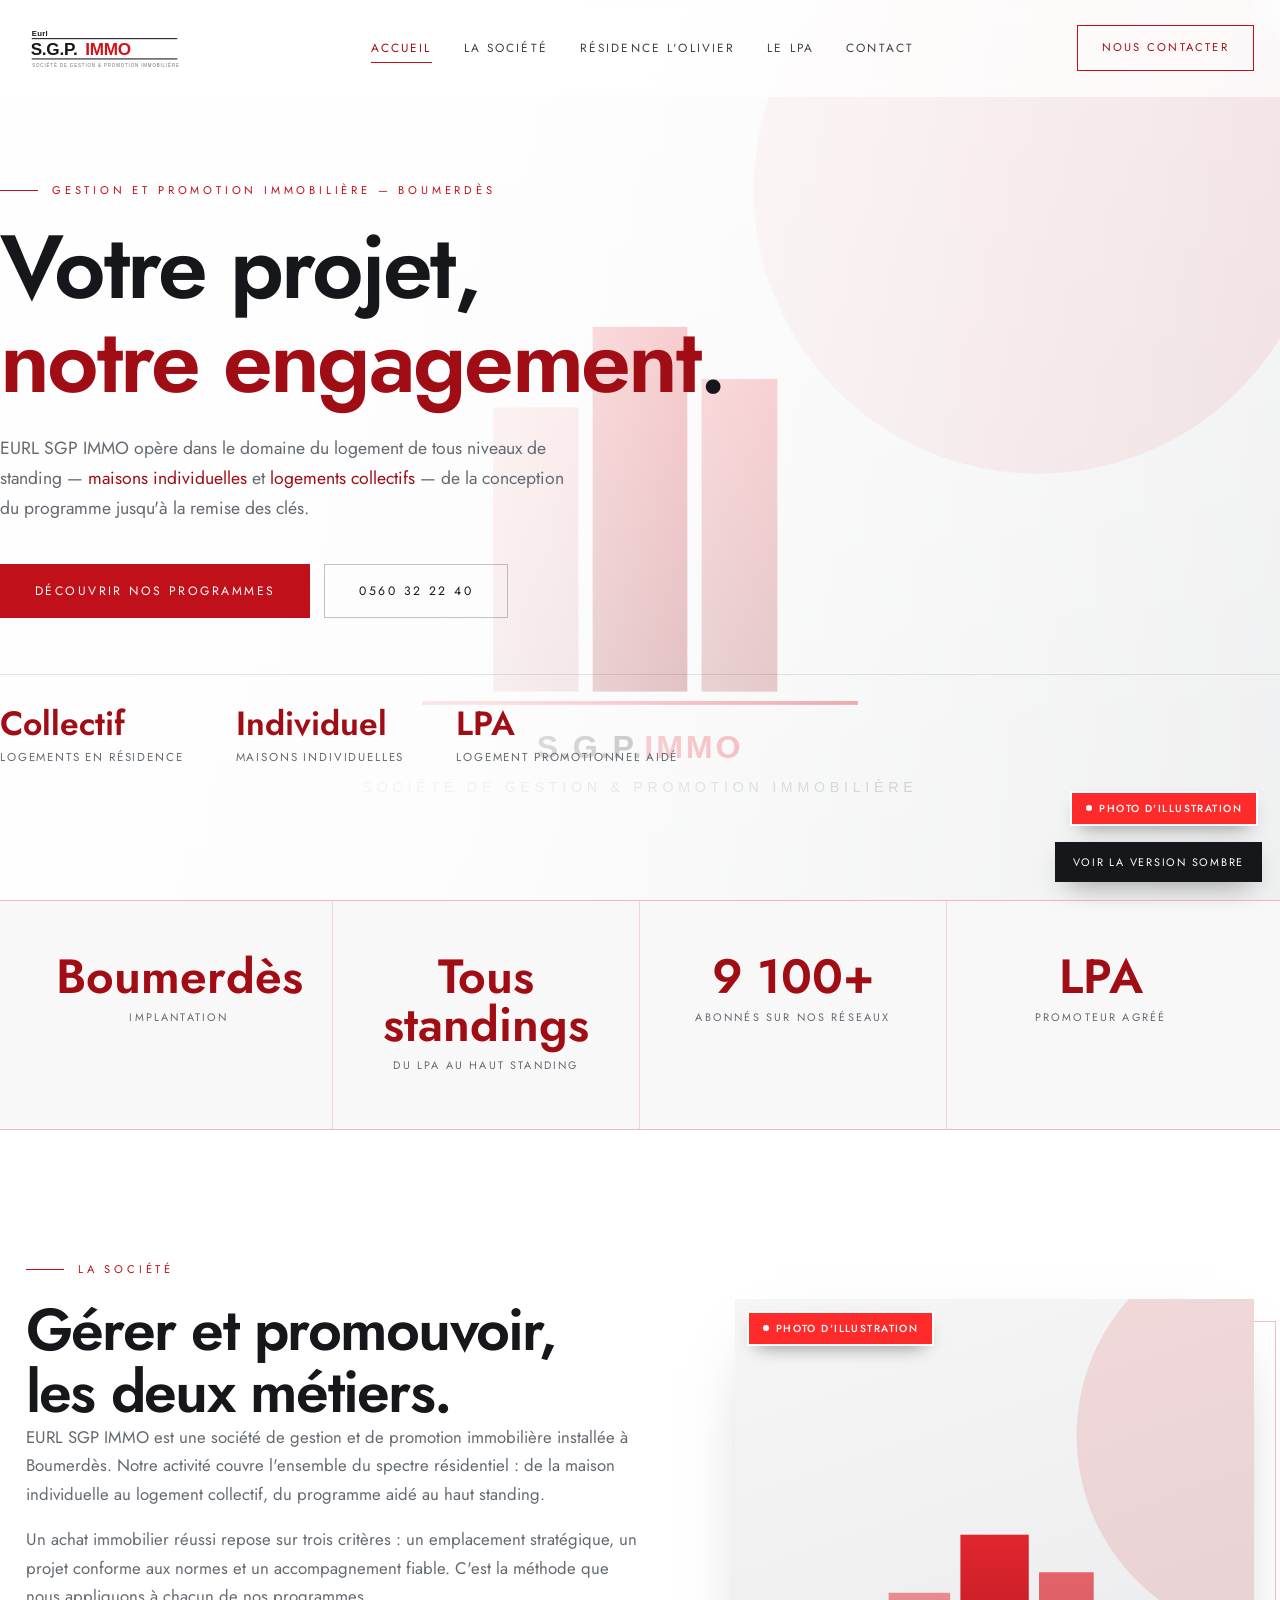
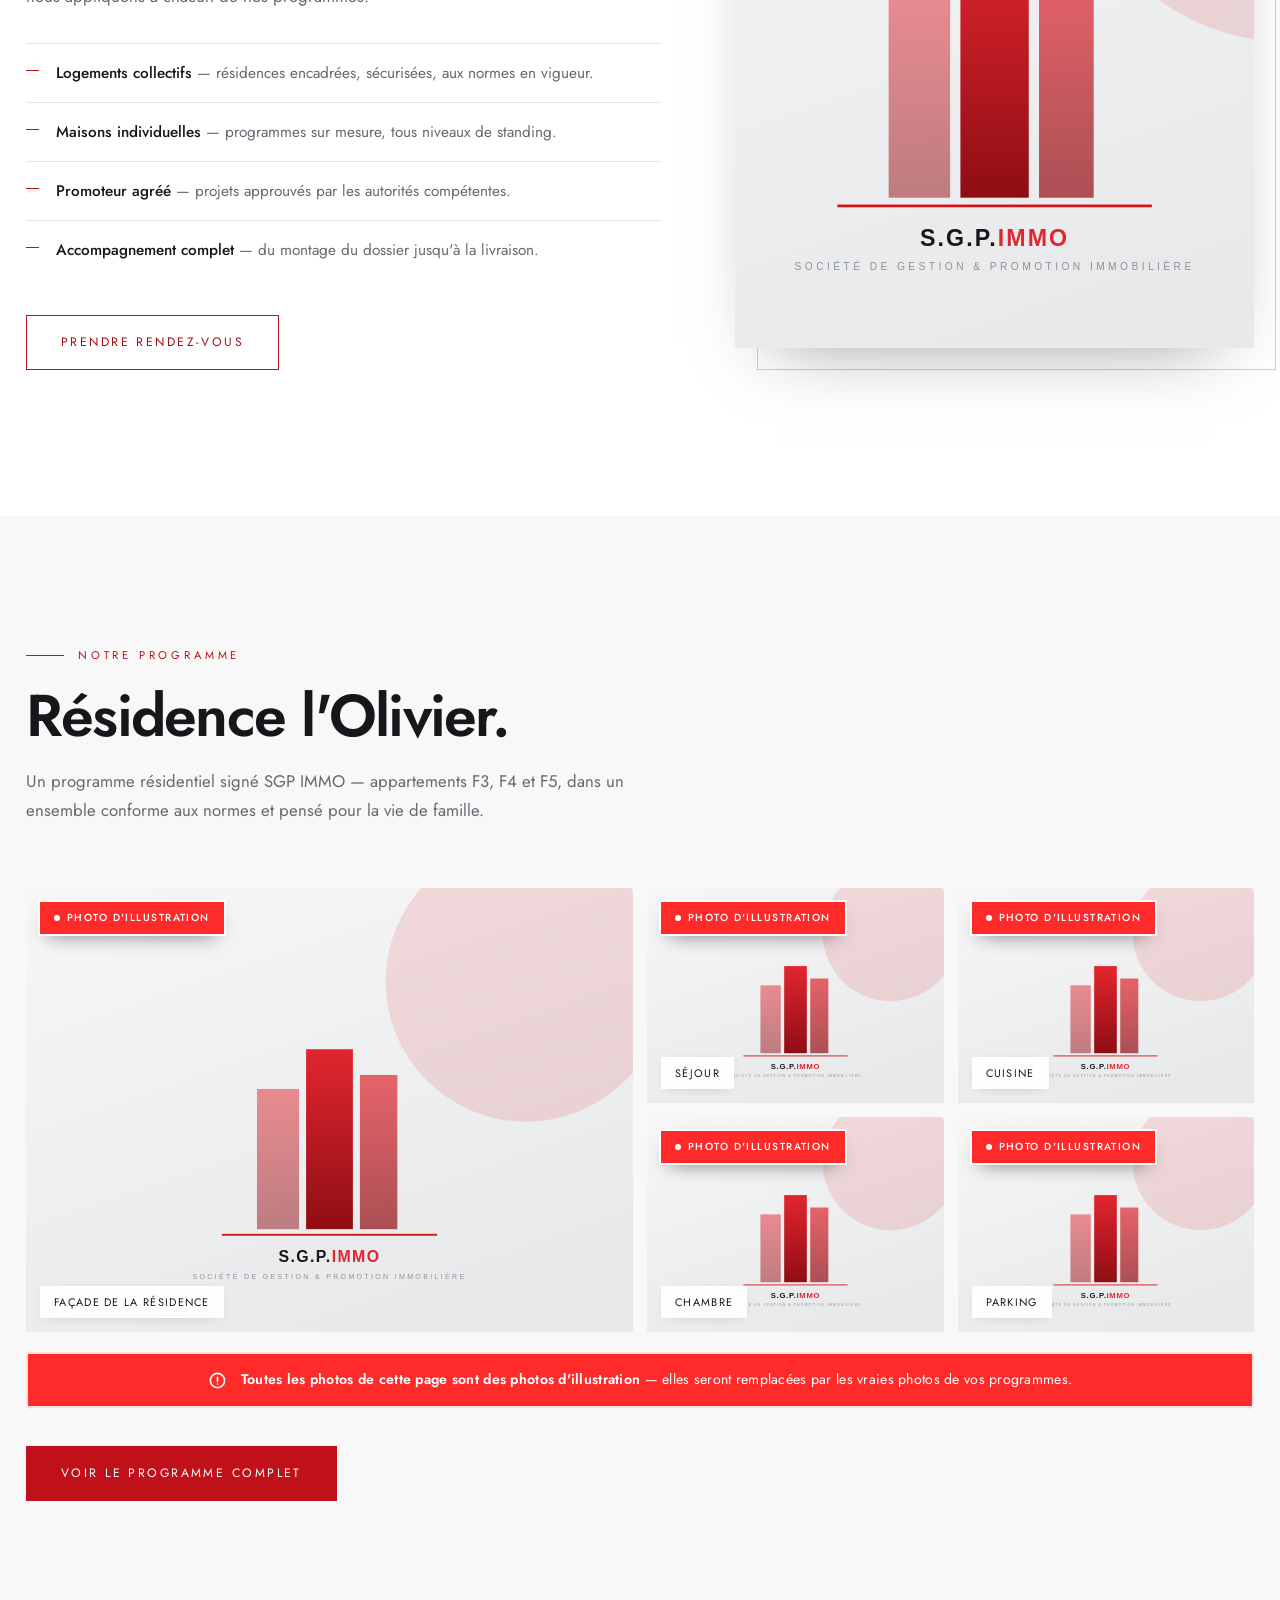
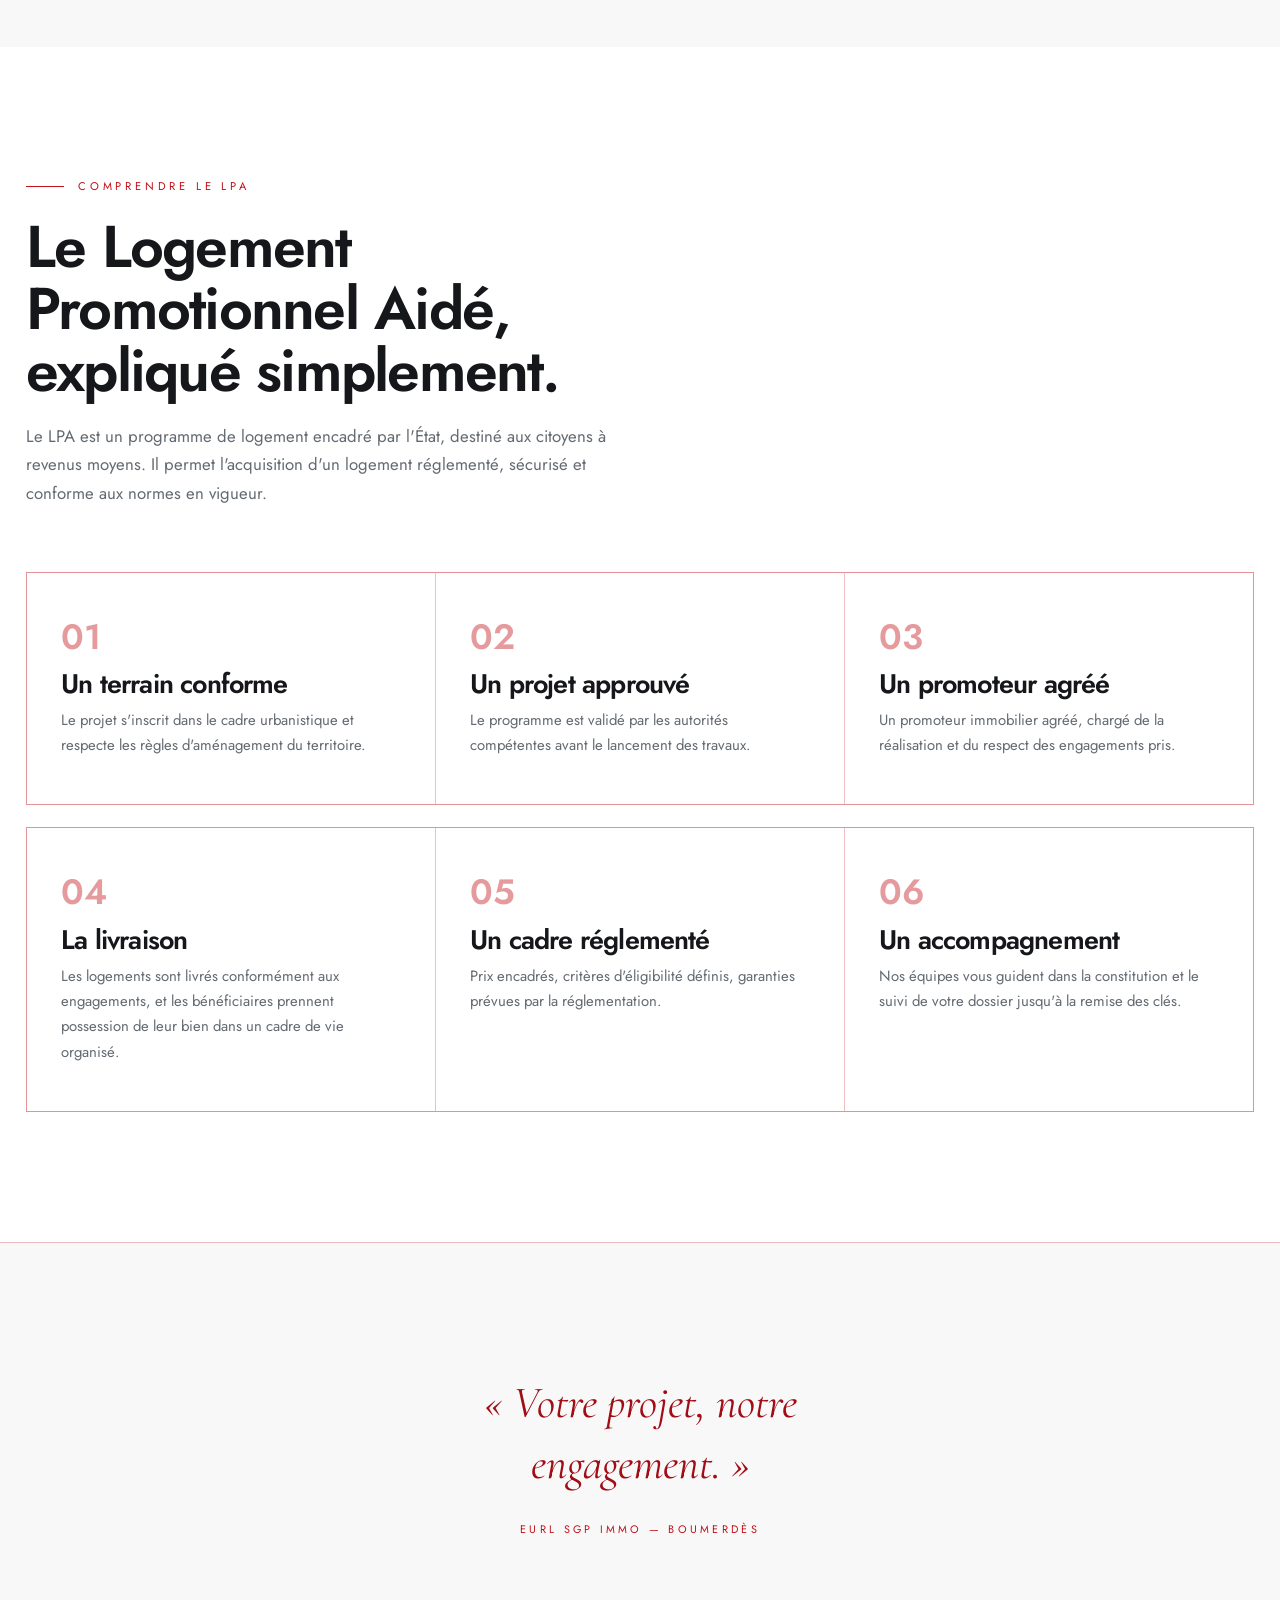
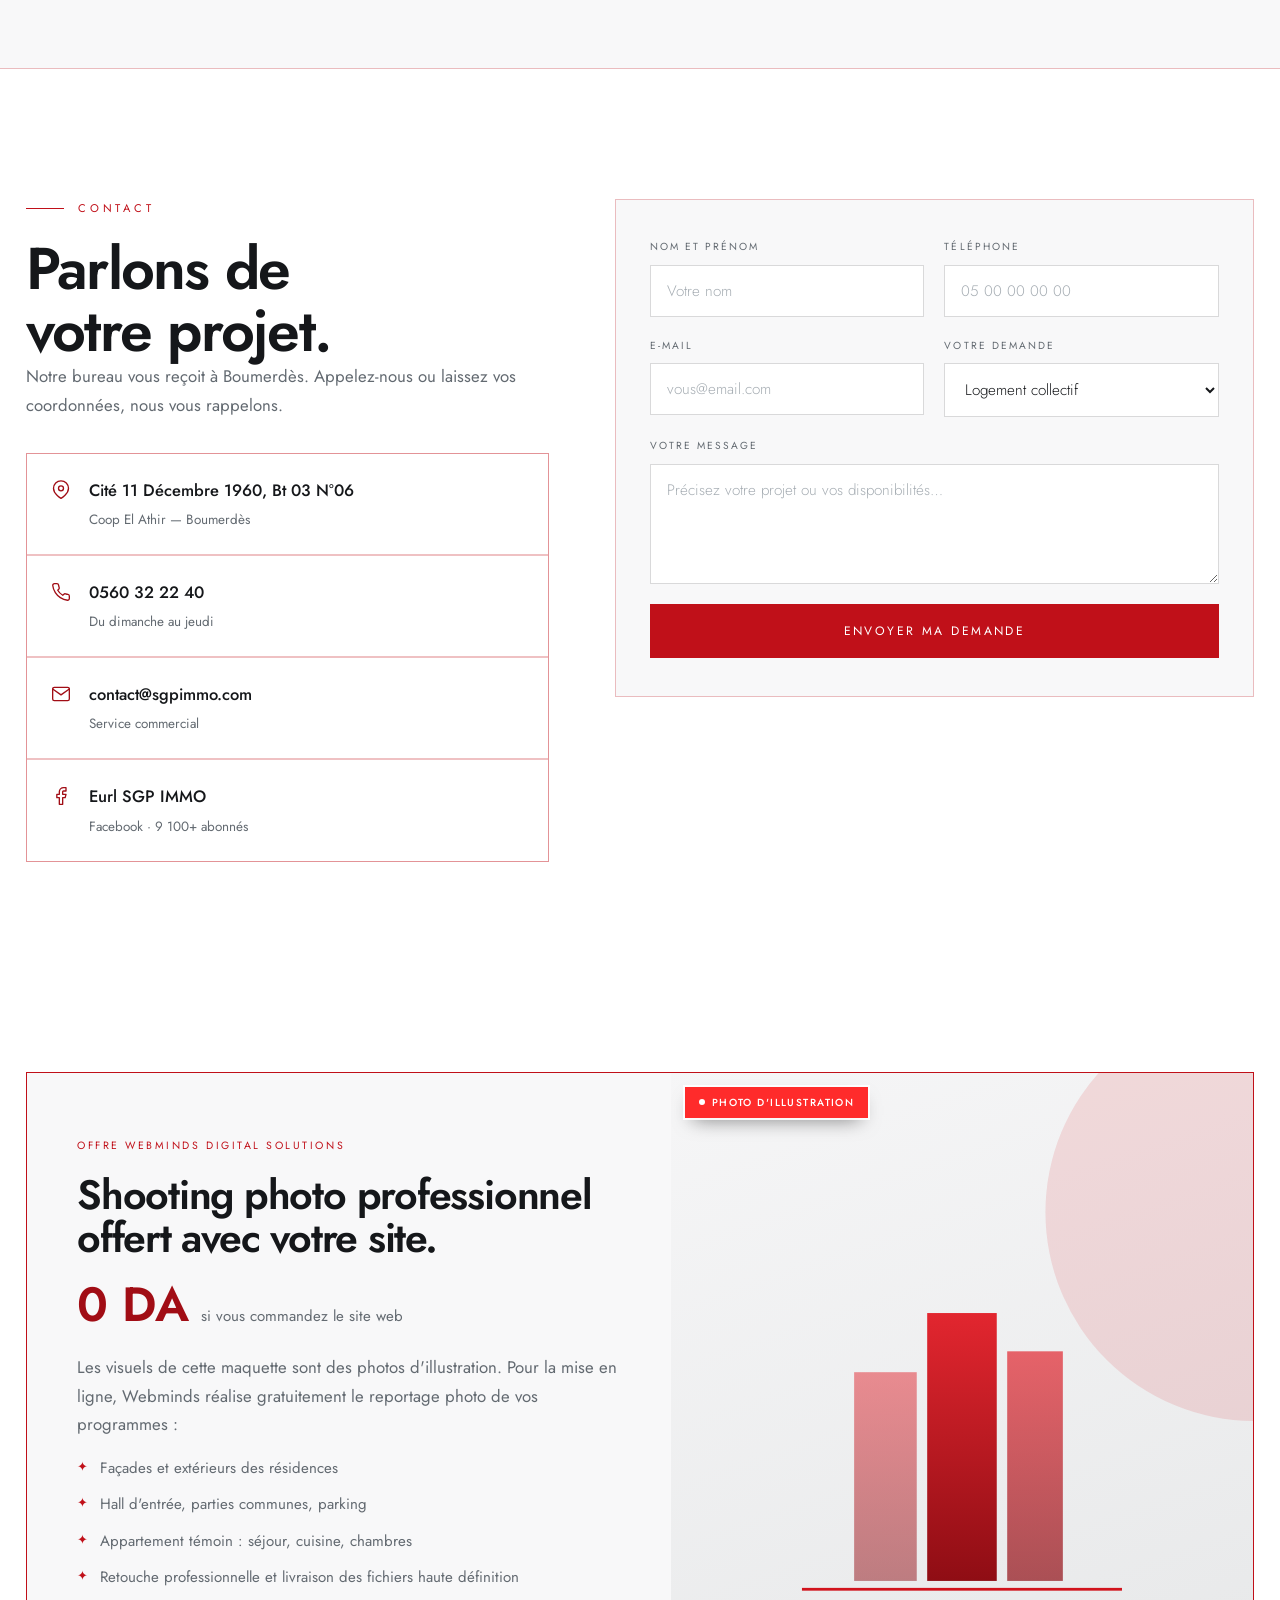
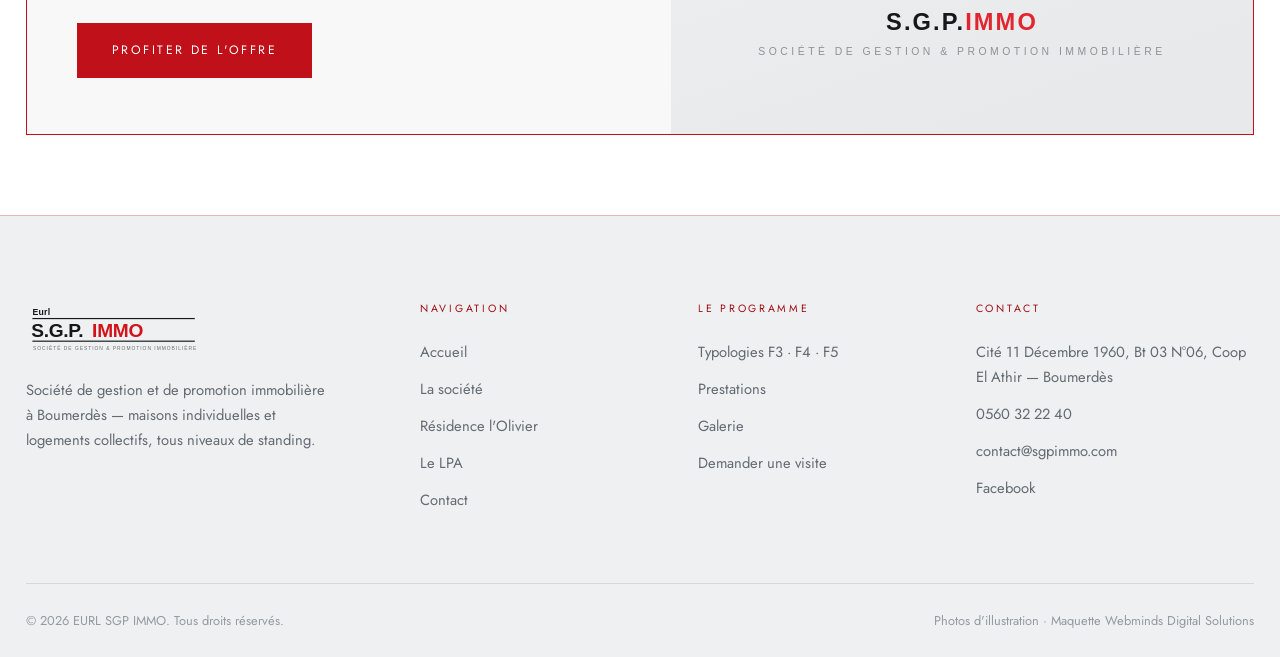
==== light/index.html @ 511f43f0 "Site SGP IMMO : accueil, résidence Olivier et variante light Co-Authored-By: Claude Opus 5 <noreply@" ====
<!DOCTYPE html>
<html lang="fr">
<head>
<meta charset="utf-8">
<meta name="viewport" content="width=device-width,initial-scale=1">
<title>EURL SGP IMMO — Société de Gestion et de Promotion Immobilière | Boumerdès</title>
<meta name="description" content="EURL SGP IMMO, société de gestion et de promotion immobilière à Boumerdès. Logements de tous niveaux de standing : maisons individuelles et logements collectifs. Votre projet, notre engagement.">
<link rel="icon" href="assets/img/logo-light.svg">
<link rel="preconnect" href="https://fonts.googleapis.com">
<link rel="preconnect" href="https://fonts.gstatic.com" crossorigin>
<link href="https://fonts.googleapis.com/css2?family=Cormorant+Garamond:ital,wght@0,300;0,400;1,400&family=Jost:wght@300;400;500;600&display=swap" rel="stylesheet">
<link rel="stylesheet" href="assets/css/style.css">
</head>
<body>

<header class="header">
  <div class="wrap">
    <a href="index.html" class="brand"><img src="assets/img/logo-light.svg" alt="EURL SGP IMMO"></a>
    <nav class="nav">
      <a href="index.html" class="is-active">Accueil</a>
      <a href="#societe">La société</a>
      <a href="residence-olivier.html">Résidence l'Olivier</a>
      <a href="#lpa">Le LPA</a>
      <a href="#contact">Contact</a>
    </nav>
    <a href="#contact" class="btn btn--sm">Nous contacter</a>
    <button class="burger" aria-label="Menu"><span></span><span></span><span></span></button>
  </div>
</header>

<!-- ============ HERO ============ -->
<section class="hero">
  <div class="hero__bg">
    <span class="badge-illu">Photo d'illustration</span>
    <img src="https://images.unsplash.com/photo-1545324418-cc1a3fa10c00?auto=format&fit=crop&w=1900&q=80"
         alt="Résidence SGP IMMO — photo d'illustration"
         onerror="this.onerror=null;this.src='assets/img/fallback-light.svg'">
  </div>
  <div class="wrap hero__in">
    <p class="kicker">Gestion et promotion immobilière — Boumerdès</p>
    <h1>Votre projet,<br><span class="serif-it">notre engagement</span>.</h1>
    <p class="lead">EURL SGP IMMO opère dans le domaine du logement de tous niveaux de standing —
      <span class="gold">maisons individuelles</span> et <span class="gold">logements collectifs</span> —
      de la conception du programme jusqu'à la remise des clés.</p>
    <div class="hero__cta">
      <a href="residence-olivier.html" class="btn btn--solid">Découvrir nos programmes</a>
      <a href="tel:0560322240" class="btn btn--light">0560 32 22 40</a>
    </div>
    <div class="hero__mini">
      <div><b>Collectif</b><span>Logements en résidence</span></div>
      <div><b>Individuel</b><span>Maisons individuelles</span></div>
      <div><b>LPA</b><span>Logement promotionnel aidé</span></div>
    </div>
  </div>
</section>

<!-- ============ CHIFFRES ============ -->
<section class="stats">
  <div class="wrap">
    <div class="stats__g">
      <div class="stat"><b>Boumerdès</b><span>Implantation</span></div>
      <div class="stat"><b>Tous standings</b><span>Du LPA au haut standing</span></div>
      <div class="stat"><b>9 100+</b><span>Abonnés sur nos réseaux</span></div>
      <div class="stat"><b>LPA</b><span>Promoteur agréé</span></div>
    </div>
  </div>
</section>

<!-- ============ SOCIÉTÉ ============ -->
<section class="section" id="societe">
  <div class="wrap split split--wide">
    <div class="rv">
      <p class="kicker">La société</p>
      <h2>Gérer et promouvoir,<br>les deux métiers.</h2>
      <p class="lead">EURL SGP IMMO est une société de gestion et de promotion immobilière installée à
        Boumerdès. Notre activité couvre l'ensemble du spectre résidentiel : de la maison individuelle au
        logement collectif, du programme aidé au haut standing.</p>
      <p class="lead">Un achat immobilier réussi repose sur trois critères : un emplacement stratégique,
        un projet conforme aux normes et un accompagnement fiable. C'est la méthode que nous appliquons
        à chacun de nos programmes.</p>
      <ul class="list">
        <li><b>Logements collectifs</b> — résidences encadrées, sécurisées, aux normes en vigueur.</li>
        <li><b>Maisons individuelles</b> — programmes sur mesure, tous niveaux de standing.</li>
        <li><b>Promoteur agréé</b> — projets approuvés par les autorités compétentes.</li>
        <li><b>Accompagnement complet</b> — du montage du dossier jusqu'à la livraison.</li>
      </ul>
      <p style="margin-top:36px"><a href="#contact" class="btn">Prendre rendez-vous</a></p>
    </div>
    <div class="frame rv">
      <figure class="ph" style="margin:0">
        <span class="badge-illu">Photo d'illustration</span>
        <img src="https://images.unsplash.com/photo-1758448511533-e1502259fff6?auto=format&fit=crop&w=1200&q=80"
             alt="Hall d'entrée — photo d'illustration" loading="lazy"
             onerror="this.onerror=null;this.src='assets/img/fallback-light.svg'">
      </figure>
    </div>
  </div>
</section>

<!-- ============ PROGRAMME ============ -->
<section class="section section--alt">
  <div class="wrap">
    <div class="head rv">
      <p class="kicker">Notre programme</p>
      <h2>Résidence l'Olivier.</h2>
      <p class="lead">Un programme résidentiel signé SGP IMMO — appartements F3, F4 et F5, dans un ensemble
        conforme aux normes et pensé pour la vie de famille.</p>
    </div>

    <div class="photogrid rv">
      <figure class="ph big"><span class="badge-illu">Photo d'illustration</span>
        <img src="https://images.unsplash.com/photo-1515263487990-61b07816b324?auto=format&fit=crop&w=1400&q=80" alt="Façade" loading="lazy" onerror="this.onerror=null;this.src='assets/img/fallback-light.svg'">
        <figcaption>Façade de la résidence</figcaption></figure>
      <figure class="ph"><span class="badge-illu">Photo d'illustration</span>
        <img src="https://images.unsplash.com/photo-1680416124510-5eae1beca412?auto=format&fit=crop&w=900&q=80" alt="Séjour" loading="lazy" onerror="this.onerror=null;this.src='assets/img/fallback-light.svg'">
        <figcaption>Séjour</figcaption></figure>
      <figure class="ph"><span class="badge-illu">Photo d'illustration</span>
        <img src="https://images.unsplash.com/photo-1600489000022-c2086d79f9d4?auto=format&fit=crop&w=900&q=80" alt="Cuisine" loading="lazy" onerror="this.onerror=null;this.src='assets/img/fallback-light.svg'">
        <figcaption>Cuisine</figcaption></figure>
      <figure class="ph"><span class="badge-illu">Photo d'illustration</span>
        <img src="https://images.unsplash.com/photo-1616594039964-ae9021a400a0?auto=format&fit=crop&w=900&q=80" alt="Chambre" loading="lazy" onerror="this.onerror=null;this.src='assets/img/fallback-light.svg'">
        <figcaption>Chambre</figcaption></figure>
      <figure class="ph"><span class="badge-illu">Photo d'illustration</span>
        <img src="https://images.unsplash.com/photo-1548343361-02248be15911?auto=format&fit=crop&w=900&q=80" alt="Parking" loading="lazy" onerror="this.onerror=null;this.src='assets/img/fallback-light.svg'">
        <figcaption>Parking</figcaption></figure>
    </div>
    <div class="illu-band rv" style="margin-top:20px">
      <svg viewBox="0 0 24 24"><circle cx="12" cy="12" r="9"/><path d="M12 8v5M12 16.5v.01"/></svg>
      <span><b>Toutes les photos de cette page sont des photos d'illustration</b> — elles seront remplacées par les vraies photos de vos programmes.</span>
    </div>

    <p style="margin-top:38px"><a href="residence-olivier.html" class="btn btn--solid">Voir le programme complet</a></p>
  </div>
</section>

<!-- ============ LPA ============ -->
<section class="section" id="lpa">
  <div class="wrap">
    <div class="head rv">
      <p class="kicker">Comprendre le LPA</p>
      <h2>Le Logement Promotionnel Aidé,<br>expliqué simplement.</h2>
      <p class="lead">Le LPA est un programme de logement encadré par l'État, destiné aux citoyens à revenus
        moyens. Il permet l'acquisition d'un logement réglementé, sécurisé et conforme aux normes en vigueur.</p>
    </div>
    <div class="grid3 rv">
      <div class="cell">
        <div class="cell__n">01</div>
        <h3>Un terrain conforme</h3>
        <p>Le projet s'inscrit dans le cadre urbanistique et respecte les règles d'aménagement du territoire.</p>
      </div>
      <div class="cell">
        <div class="cell__n">02</div>
        <h3>Un projet approuvé</h3>
        <p>Le programme est validé par les autorités compétentes avant le lancement des travaux.</p>
      </div>
      <div class="cell">
        <div class="cell__n">03</div>
        <h3>Un promoteur agréé</h3>
        <p>Un promoteur immobilier agréé, chargé de la réalisation et du respect des engagements pris.</p>
      </div>
    </div>
    <div class="grid3 rv" style="margin-top:22px">
      <div class="cell">
        <div class="cell__n">04</div>
        <h3>La livraison</h3>
        <p>Les logements sont livrés conformément aux engagements, et les bénéficiaires prennent possession
          de leur bien dans un cadre de vie organisé.</p>
      </div>
      <div class="cell">
        <div class="cell__n">05</div>
        <h3>Un cadre réglementé</h3>
        <p>Prix encadrés, critères d'éligibilité définis, garanties prévues par la réglementation.</p>
      </div>
      <div class="cell">
        <div class="cell__n">06</div>
        <h3>Un accompagnement</h3>
        <p>Nos équipes vous guident dans la constitution et le suivi de votre dossier jusqu'à la remise des clés.</p>
      </div>
    </div>
  </div>
</section>

<!-- ============ CITATION ============ -->
<section class="quote">
  <div class="wrap rv">
    <p>« Votre projet, notre engagement. »</p>
    <span>EURL SGP IMMO — Boumerdès</span>
  </div>
</section>

<!-- ============ CONTACT ============ -->
<section class="section" id="contact">
  <div class="wrap contact">
    <div class="rv">
      <p class="kicker">Contact</p>
      <h2>Parlons de<br>votre projet.</h2>
      <p class="lead">Notre bureau vous reçoit à Boumerdès. Appelez-nous ou laissez vos coordonnées, nous
        vous rappelons.</p>
      <ul class="infos">
        <li><svg viewBox="0 0 24 24"><path d="M21 10c0 7-9 12-9 12s-9-5-9-12a9 9 0 0 1 18 0z"/><circle cx="12" cy="10" r="3"/></svg>
          <div><b>Cité 11 Décembre 1960, Bt 03 N°06</b><small>Coop El Athir — Boumerdès</small></div></li>
        <li><svg viewBox="0 0 24 24"><path d="M22 16.9v3a2 2 0 0 1-2.2 2 19.8 19.8 0 0 1-8.6-3.1 19.5 19.5 0 0 1-6-6A19.8 19.8 0 0 1 2.1 4.2 2 2 0 0 1 4.1 2h3a2 2 0 0 1 2 1.7c.1 1 .4 1.9.7 2.8a2 2 0 0 1-.5 2.1L8.1 9.9a16 16 0 0 0 6 6l1.3-1.2a2 2 0 0 1 2.1-.5c.9.3 1.8.6 2.8.7a2 2 0 0 1 1.7 2z"/></svg>
          <div><b><a href="tel:0560322240">0560 32 22 40</a></b><small>Du dimanche au jeudi</small></div></li>
        <li><svg viewBox="0 0 24 24"><rect x="2" y="4" width="20" height="16" rx="2"/><path d="M22 6l-10 7L2 6"/></svg>
          <div><b><a href="mailto:contact@sgpimmo.com">contact@sgpimmo.com</a></b><small>Service commercial</small></div></li>
        <li><svg viewBox="0 0 24 24"><path d="M18 2h-3a5 5 0 0 0-5 5v3H7v4h3v8h4v-8h3l1-4h-4V7a1 1 0 0 1 1-1h3z"/></svg>
          <div><b><a href="https://www.facebook.com/Sgpimmo/" target="_blank" rel="noopener">Eurl SGP IMMO</a></b><small>Facebook · 9 100+ abonnés</small></div></li>
      </ul>
    </div>

    <form class="rv">
      <div class="f"><label for="n">Nom et prénom</label><input id="n" type="text" placeholder="Votre nom" required></div>
      <div class="f"><label for="t">Téléphone</label><input id="t" type="tel" placeholder="05 00 00 00 00" required></div>
      <div class="f"><label for="e">E-mail</label><input id="e" type="email" placeholder="vous@email.com"></div>
      <div class="f"><label for="ty">Votre demande</label>
        <select id="ty"><option>Logement collectif</option><option>Maison individuelle</option><option>Programme LPA</option><option>Autre demande</option></select></div>
      <div class="f f--full"><label for="m">Votre message</label>
        <textarea id="m" placeholder="Précisez votre projet ou vos disponibilités…"></textarea></div>
      <div class="f f--full"><button type="submit" class="btn btn--solid">Envoyer ma demande</button></div>
    </form>
  </div>
</section>

<!-- ============ OFFRE SHOOTING ============ -->
<section class="section--tight">
  <div class="wrap">
    <div class="shoot rv">
      <div class="shoot__body">
        <span class="shoot__from">Offre Webminds Digital Solutions</span>
        <h2>Shooting photo professionnel<br>offert avec votre site.</h2>
        <div class="shoot__free"><b>0 DA</b><span>si vous commandez le site web</span></div>
        <p class="lead">Les visuels de cette maquette sont des photos d'illustration. Pour la mise en ligne,
          Webminds réalise gratuitement le reportage photo de vos programmes :</p>
        <ul class="shoot__list">
          <li>Façades et extérieurs des résidences</li>
          <li>Hall d'entrée, parties communes, parking</li>
          <li>Appartement témoin : séjour, cuisine, chambres</li>
          <li>Retouche professionnelle et livraison des fichiers haute définition</li>
        </ul>
        <a href="#contact" class="btn btn--solid">Profiter de l'offre</a>
      </div>
      <div class="ph shoot__media">
        <span class="badge-illu">Photo d'illustration</span>
        <img src="https://images.unsplash.com/photo-1570675894641-8860d49afece?auto=format&fit=crop&w=1200&q=80"
             alt="Reportage photo de résidence" loading="lazy"
             onerror="this.onerror=null;this.src='assets/img/fallback-light.svg'">
      </div>
    </div>
  </div>
</section>

<!-- ============ FOOTER ============ -->
<footer class="footer">
  <div class="wrap">
    <div class="footer__g">
      <div>
        <a href="index.html"><img src="assets/img/logo-light.svg" alt="EURL SGP IMMO"></a>
        <p class="footer__note">Société de gestion et de promotion immobilière à Boumerdès — maisons
          individuelles et logements collectifs, tous niveaux de standing.</p>
      </div>
      <div>
        <h4>Navigation</h4>
        <ul>
          <li><a href="index.html">Accueil</a></li>
          <li><a href="#societe">La société</a></li>
          <li><a href="residence-olivier.html">Résidence l'Olivier</a></li>
          <li><a href="#lpa">Le LPA</a></li>
          <li><a href="#contact">Contact</a></li>
        </ul>
      </div>
      <div>
        <h4>Le programme</h4>
        <ul>
          <li><a href="residence-olivier.html#typologies">Typologies F3 · F4 · F5</a></li>
          <li><a href="residence-olivier.html#prestations">Prestations</a></li>
          <li><a href="residence-olivier.html#galerie">Galerie</a></li>
          <li><a href="residence-olivier.html#visite">Demander une visite</a></li>
        </ul>
      </div>
      <div>
        <h4>Contact</h4>
        <ul>
          <li>Cité 11 Décembre 1960, Bt 03 N°06, Coop El Athir — Boumerdès</li>
          <li><a href="tel:0560322240">0560 32 22 40</a></li>
          <li><a href="mailto:contact@sgpimmo.com">contact@sgpimmo.com</a></li>
          <li><a href="https://www.facebook.com/Sgpimmo/" target="_blank" rel="noopener">Facebook</a></li>
        </ul>
      </div>
    </div>
    <div class="footer__bar">
      <span>© 2026 EURL SGP IMMO. Tous droits réservés.</span>
      <span>Photos d'illustration · Maquette Webminds Digital Solutions</span>
    </div>
  </div>
</footer>

<a class="vswitch" href="../index.html">Voir la version sombre</a>
<script src="assets/js/main.js"></script>
</body>
</html>
---- light/assets/css/style.css ----
/* ============================================================
   EURL SGP IMMO — Boumerdès
   Maquette Webminds Digital Solutions · 2026
   ============================================================ */

:root{
  --noir:#0e0f12;
  --noir-2:#15171b;
  --noir-3:#1e2127;
  --or:#d1131c;
  --or-c:#ff5a5f;
  --or-d:#8f0d14;
  --creme:#f3f4f5;
  --gris:#98a0a8;
  --gris-d:#6b7178;
  --ligne:rgba(209,19,28,.30);
  --ligne-2:rgba(243,244,245,.1);
  --rouge:#ff2b2b;
  --serif:"Cormorant Garamond",Georgia,serif;
  --sans:"Jost","Helvetica Neue",Arial,sans-serif;
  --max:1300px;
}

*,*::before,*::after{box-sizing:border-box}
html{scroll-behavior:smooth;-webkit-text-size-adjust:100%}
body{
  margin:0;background:var(--noir);color:var(--creme);
  font-family:var(--sans);font-size:16.5px;line-height:1.7;font-weight:300;
  -webkit-font-smoothing:antialiased;overflow-x:hidden;
}
img{max-width:100%;display:block}
a{color:inherit;text-decoration:none}
button{font:inherit}
.wrap{width:100%;max-width:var(--max);margin:0 auto;padding:0 26px}

h1,h2,h3{font-family:var(--sans);font-weight:600;line-height:1.05;margin:0;letter-spacing:-.01em}
h1{font-size:clamp(3rem,7vw,6rem)}
h2{font-size:clamp(2.2rem,4.6vw,3.8rem)}
h3{font-size:clamp(1.3rem,2.1vw,1.7rem)}
p{margin:0 0 1em}
.lead{color:var(--gris);font-size:1.05rem;max-width:62ch;font-weight:300}
.gold{color:var(--or-c)}
.serif-it{font-style:italic;color:var(--or-c)}

/* ---------- éléments ---------- */
.kicker{
  font-size:.7rem;letter-spacing:.34em;text-transform:uppercase;color:var(--or);
  display:flex;align-items:center;gap:14px;margin:0 0 20px;font-weight:400;
}
.kicker::before{content:"";width:38px;height:1px;background:var(--or)}

.btn{
  display:inline-flex;align-items:center;justify-content:center;gap:10px;
  padding:16px 34px;font-size:.76rem;letter-spacing:.2em;text-transform:uppercase;
  border:1px solid var(--or);color:var(--or-c);background:transparent;
  transition:.4s cubic-bezier(.2,.7,.3,1);cursor:pointer;white-space:nowrap;
}
.btn:hover{background:var(--or);color:#ffffff}
.btn--solid{background:var(--or);color:#ffffff}
.btn--solid:hover{background:transparent;color:var(--or-c)}
.btn--light{border-color:rgba(244,241,233,.3);color:var(--creme)}
.btn--light:hover{background:var(--creme);color:var(--noir);border-color:var(--creme)}
.btn--sm{padding:12px 24px;font-size:.7rem}

.section{padding:130px 0}
.section--tight{padding:80px 0}
.section--alt{background:var(--noir-2)}
.head{max-width:64ch;margin-bottom:64px}
.head h2{margin-bottom:20px}

/* ---------- header ---------- */
.header{position:fixed;inset:0 0 auto 0;z-index:200;padding:22px 0;transition:.45s;
  border-bottom:1px solid transparent}
.header.scrolled{background:rgba(14,15,18,.94);backdrop-filter:blur(16px);padding:12px 0;
  border-bottom-color:var(--ligne)}
.header .wrap{display:flex;align-items:center;justify-content:space-between;gap:24px}
.brand img{height:52px;width:auto;transition:.4s}
.header.scrolled .brand img{height:42px}
.nav{display:flex;align-items:center;gap:32px}
.nav a{font-size:.74rem;letter-spacing:.18em;text-transform:uppercase;position:relative;padding:5px 0;color:var(--creme)}
.nav a::after{content:"";position:absolute;left:0;bottom:0;width:0;height:1px;background:var(--or);transition:.35s}
.nav a:hover::after,.nav a.is-active::after{width:100%}
.nav a.is-active{color:var(--or-c)}
.burger{display:none;background:none;border:1px solid var(--ligne);padding:10px;cursor:pointer}
.burger span{display:block;width:22px;height:1.5px;background:var(--creme);margin:5px 0;transition:.3s}

/* ---------- hero ---------- */
.hero{position:relative;min-height:100vh;display:flex;align-items:center;overflow:hidden}
.hero__bg{position:absolute;inset:0}
.hero__bg img{width:100%;height:100%;object-fit:cover}
.hero__bg::after{content:"";position:absolute;inset:0;
  background:linear-gradient(95deg,rgba(8,9,11,.96) 0%,rgba(8,9,11,.84) 42%,rgba(8,9,11,.42) 100%)}
.hero__in{position:relative;z-index:3;padding:170px 0 120px;width:100%}
.hero h1{max-width:15ch;margin-bottom:26px}
.hero .lead{font-size:1.1rem;max-width:52ch}
.hero__cta{display:flex;flex-wrap:wrap;gap:14px;margin-top:40px}
.hero__mini{display:flex;gap:52px;margin-top:56px;padding-top:32px;border-top:1px solid var(--ligne-2);flex-wrap:wrap}
.hero__mini b{display:block;font-family:var(--serif);font-size:2.1rem;color:var(--or-c);line-height:1}
.hero__mini span{font-size:.72rem;letter-spacing:.16em;text-transform:uppercase;color:var(--gris)}

/* ---------- photos ---------- */
.ph{position:relative;overflow:hidden;background:var(--noir-3)}
.ph img{width:100%;height:100%;object-fit:cover;transition:.8s cubic-bezier(.2,.7,.3,1)}
.ph:hover img{transform:scale(1.05)}
.badge-illu{
  position:absolute;left:14px;top:14px;z-index:4;display:inline-flex;align-items:center;gap:7px;
  padding:7px 14px;background:var(--rouge);color:#fff;font-size:.64rem;font-weight:500;
  letter-spacing:.14em;text-transform:uppercase;
}
.badge-illu::before{content:"";width:6px;height:6px;border-radius:50%;background:#fff}
.ph figcaption{position:absolute;left:14px;bottom:14px;padding:7px 14px;
  background:rgba(14,15,18,.84);backdrop-filter:blur(6px);font-size:.68rem;
  letter-spacing:.12em;text-transform:uppercase;color:var(--creme)}

.illu-band{
  display:flex;gap:14px;align-items:center;justify-content:center;flex-wrap:wrap;
  background:var(--rouge);color:#fff;padding:16px 26px;font-size:.88rem;font-weight:400;
  letter-spacing:.02em;text-align:center;
}
.illu-band b{font-weight:600}
.illu-band svg{width:19px;height:19px;stroke:#fff;fill:none;stroke-width:2;stroke-linecap:round;flex:0 0 auto}

.photogrid{display:grid;grid-template-columns:repeat(4,1fr);grid-auto-rows:215px;gap:14px}
.photogrid .ph{margin:0}
.photogrid .big{grid-column:span 2;grid-row:span 2}
.photogrid .wide{grid-column:span 2}

/* ---------- bandeau chiffres ---------- */
.stats{border-top:1px solid var(--ligne);border-bottom:1px solid var(--ligne);background:var(--noir-2)}
.stats__g{display:grid;grid-template-columns:repeat(4,1fr)}
.stat{padding:52px 26px;text-align:center;border-right:1px solid rgba(209,19,28,.16)}
.stat:last-child{border-right:0}
.stat b{display:block;font-family:var(--serif);font-size:clamp(2.2rem,4vw,3rem);color:var(--or-c);line-height:1}
.stat span{font-size:.68rem;letter-spacing:.2em;text-transform:uppercase;color:var(--gris)}

/* ---------- colonnes ---------- */
.split{display:grid;grid-template-columns:1fr 1fr;gap:74px;align-items:center}
.split--wide{grid-template-columns:1.1fr .9fr}
.frame{position:relative}
.frame .ph{aspect-ratio:4/5}
.frame::after{content:"";position:absolute;inset:22px -22px -22px 22px;border:1px solid var(--ligne);z-index:-1}

.list{list-style:none;padding:0;margin:32px 0 0}
.list li{padding:16px 0 16px 30px;border-top:1px solid var(--ligne-2);position:relative;color:var(--gris);font-size:.96rem}
.list li::before{content:"";position:absolute;left:0;top:26px;width:13px;height:1px;background:var(--or)}
.list li b{color:var(--creme);font-weight:500}

/* ---------- services / prestations ---------- */
.grid3{display:grid;grid-template-columns:repeat(3,1fr);gap:1px;background:var(--ligne);border:1px solid var(--ligne)}
.grid4{display:grid;grid-template-columns:repeat(4,1fr);gap:1px;background:var(--ligne);border:1px solid var(--ligne)}
.cell{background:var(--noir);padding:46px 34px;transition:.45s}
.cell:hover{background:var(--noir-3)}
.cell__n{font-family:var(--serif);font-size:2.2rem;color:rgba(209,19,28,.45);line-height:1;margin-bottom:16px}
.cell svg{width:26px;height:26px;stroke:var(--or-c);fill:none;stroke-width:1.5;stroke-linecap:round;stroke-linejoin:round;margin-bottom:18px}
.cell h3{margin-bottom:10px}
.cell p{color:var(--gris);font-size:.93rem;margin:0}
.cell b{display:block;font-family:var(--serif);font-size:1.3rem;margin-bottom:4px}
.cell span{font-size:.86rem;color:var(--gris)}

/* ---------- typologies ---------- */
.tabs{display:flex;gap:10px;margin-bottom:28px;flex-wrap:wrap}
.tab{padding:13px 30px;border:1px solid var(--ligne);background:transparent;color:var(--gris);
  font-size:.74rem;letter-spacing:.18em;text-transform:uppercase;cursor:pointer;transition:.35s}
.tab:hover{color:var(--or-c)}
.tab.is-on{background:var(--or);border-color:var(--or);color:#ffffff}
.pane{display:none;border:1px solid var(--ligne);background:var(--noir-2)}
.pane.is-on{display:grid;grid-template-columns:1.4fr .6fr}
.pane__img{background:#fff;padding:10px}
.pane__side{padding:44px 38px;border-left:1px solid var(--ligne)}
.pane__side h3{margin:14px 0 8px}
.pane dl{margin:26px 0 0;display:grid;grid-template-columns:1fr auto}
.pane dt,.pane dd{padding:13px 0;border-bottom:1px solid var(--ligne-2);margin:0;font-size:.93rem}
.pane dt{color:var(--gris)}
.pane dd{text-align:right;color:var(--creme)}
.pill{display:inline-block;padding:6px 14px;border:1px solid var(--ligne);font-size:.64rem;
  letter-spacing:.16em;text-transform:uppercase;color:var(--or-c)}

/* ---------- contact ---------- */
.contact{display:grid;grid-template-columns:.9fr 1.1fr;gap:66px;align-items:start}
.infos{list-style:none;padding:0;margin:34px 0 0;display:grid;gap:2px;background:var(--ligne);border:1px solid var(--ligne)}
.infos li{display:flex;gap:18px;padding:22px 24px;background:var(--noir);transition:.35s}
.infos li:hover{background:var(--noir-3)}
.infos svg{width:20px;height:20px;flex:0 0 auto;margin-top:4px;stroke:var(--or-c);fill:none;stroke-width:1.6;stroke-linecap:round;stroke-linejoin:round}
.infos b{display:block;font-weight:500;color:var(--creme)}
.infos small{color:var(--gris);font-size:.84rem}

form{display:grid;grid-template-columns:1fr 1fr;gap:20px;border:1px solid var(--ligne);padding:38px 34px;background:var(--noir-2)}
.f{display:flex;flex-direction:column;gap:9px}
.f--full{grid-column:1/-1}
label{font-size:.64rem;letter-spacing:.2em;text-transform:uppercase;color:var(--gris)}
input,select,textarea{
  font-family:inherit;font-size:.95rem;font-weight:300;padding:14px 16px;border-radius:0;
  border:1px solid var(--ligne-2);background:var(--noir);color:var(--creme);transition:.3s;width:100%;
}
input:focus,select:focus,textarea:focus{outline:0;border-color:var(--or)}
textarea{resize:vertical;min-height:120px}

/* ---------- citation ---------- */
.quote{padding:130px 0;text-align:center;background:var(--noir-2);border-top:1px solid var(--ligne);border-bottom:1px solid var(--ligne)}
.quote p{font-family:var(--serif);font-size:clamp(1.7rem,3.6vw,2.8rem);line-height:1.35;max-width:22ch;margin:0 auto;font-style:italic}
.quote span{display:block;margin-top:26px;font-size:.68rem;letter-spacing:.3em;text-transform:uppercase;color:var(--or)}

/* ---------- CTA ---------- */
.cta{position:relative;padding:110px 0;text-align:center;overflow:hidden}
.cta__bg{position:absolute;inset:0}
.cta__bg img{width:100%;height:100%;object-fit:cover}
.cta__bg::after{content:"";position:absolute;inset:0;background:rgba(9,10,12,.82)}
.cta .wrap{position:relative;z-index:3}
.cta h2{margin-bottom:16px}
.cta .lead{margin:0 auto 34px}
.cta__btns{display:flex;gap:14px;justify-content:center;flex-wrap:wrap}

/* ---------- offre shooting ---------- */
.shoot{display:grid;grid-template-columns:1.05fr .95fr;border:1px solid var(--or);background:var(--noir-2)}
.shoot__body{padding:56px 50px}
.shoot__body h2{font-size:clamp(1.8rem,3.2vw,2.6rem);margin:16px 0 14px}
.shoot__free{display:flex;align-items:baseline;gap:12px;margin:22px 0 24px}
.shoot__free b{font-family:var(--serif);font-size:3rem;color:var(--or-c);line-height:1}
.shoot__free span{color:var(--gris);font-size:.94rem}
.shoot__list{list-style:none;padding:0;margin:0 0 32px;display:grid;gap:11px}
.shoot__list li{display:flex;gap:12px;font-size:.94rem;color:var(--gris)}
.shoot__list li::before{content:"✦";color:var(--or);font-size:.8rem;line-height:1.7}
.shoot__media{position:relative;min-height:420px}
.shoot__from{font-size:.66rem;letter-spacing:.24em;text-transform:uppercase;color:var(--or)}

/* ---------- footer ---------- */
.footer{background:#0a0b0d;padding:84px 0 0;border-top:1px solid var(--ligne)}
.footer__g{display:grid;grid-template-columns:1.5fr 1fr 1fr 1.2fr;gap:46px;padding-bottom:58px}
.footer h4{font-family:var(--sans);font-size:.66rem;letter-spacing:.26em;text-transform:uppercase;color:var(--or);margin:0 0 22px;font-weight:400}
.footer ul{list-style:none;padding:0;margin:0}
.footer li{margin-bottom:12px;font-size:.92rem;color:var(--gris)}
.footer a:hover{color:var(--or-c)}
.footer img{height:58px;width:auto}
.footer__note{margin-top:20px;font-size:.92rem;color:var(--gris);max-width:34ch}
.footer__bar{border-top:1px solid var(--ligne-2);padding:26px 0;display:flex;justify-content:space-between;
  gap:16px;flex-wrap:wrap;font-size:.8rem;color:var(--gris-d)}

/* ---------- reveal ---------- */
.rv{opacity:0;transform:translateY(24px);transition:opacity .9s cubic-bezier(.2,.7,.3,1),transform .9s cubic-bezier(.2,.7,.3,1)}
.rv.in{opacity:1;transform:none}

/* ---------- responsive ---------- */
@media (max-width:1080px){
  .split,.contact,.shoot,.pane.is-on{grid-template-columns:1fr}
  .grid3,.grid4,.photogrid{grid-template-columns:repeat(2,1fr)}
  .pane__side{border-left:0;border-top:1px solid var(--ligne)}
  .shoot__media{min-height:300px}
  .footer__g{grid-template-columns:1fr 1fr}
  .frame::after{display:none}
}
@media (max-width:780px){
  .burger{display:block}
  .nav{position:fixed;inset:0 0 0 auto;width:min(82vw,340px);background:var(--noir-2);
    flex-direction:column;align-items:flex-start;justify-content:center;gap:28px;padding:0 40px;
    transform:translateX(100%);transition:.5s cubic-bezier(.6,.05,.2,1);border-left:1px solid var(--ligne)}
  .nav.open{transform:none}
  .nav a{font-size:.9rem}
  .section{padding:82px 0}
  .stats__g{grid-template-columns:1fr 1fr}
  .stat{border-bottom:1px solid rgba(209,19,28,.16)}
  .grid3,.grid4,.photogrid{grid-template-columns:1fr}
  .photogrid{grid-auto-rows:220px}
  .photogrid .big,.photogrid .wide{grid-column:span 1;grid-row:span 1}
  form{grid-template-columns:1fr;padding:26px 22px}
  .shoot__body{padding:38px 26px}
  .footer__g{grid-template-columns:1fr}
  .hero__mini{gap:28px}
}

/* badge illustration sur les grands fonds */
.hero__bg .badge-illu,.cta__bg .badge-illu{top:auto;left:auto;right:24px;bottom:24px}
@media (max-width:780px){.hero__bg .badge-illu,.cta__bg .badge-illu{right:16px;bottom:16px}}

/* bascule de version */
.vswitch{position:fixed;right:18px;bottom:18px;z-index:300;display:inline-flex;align-items:center;gap:8px;
  padding:11px 18px;background:var(--creme);color:var(--noir);font-size:.68rem;letter-spacing:.16em;
  text-transform:uppercase;box-shadow:0 10px 30px -12px rgba(0,0,0,.6);transition:.3s}
.vswitch:hover{background:var(--or);color:#ffffff}

.hero__bg .badge-illu,.cta__bg .badge-illu{bottom:76px}
@media (max-width:780px){.hero__bg .badge-illu,.cta__bg .badge-illu{bottom:68px}}


/* ---- accents SGP ---- */
h1,h2,h3{letter-spacing:-.03em}
.stat b,.hero__mini b,.shoot__free b,.cell__n{font-family:var(--sans);font-weight:600}
.btn--solid{color:#fff}
.btn:hover{color:#fff}
.serif-it{font-style:normal;font-weight:600}


/* ============================================================
   VERSION CLAIRE
   ============================================================ */
:root{
  --noir:#ffffff; --noir-2:#f8f8f9; --noir-3:#eff0f1;
  --or:#c01019; --or-c:#a10d15;
  --creme:#15171a; --gris:#636a71; --gris-d:#939aa1;
  --ligne:rgba(192,16,25,.26); --ligne-2:rgba(21,23,26,.11);
}
body{font-weight:400}
.lead{font-weight:400}
.header{background:rgba(255,255,255,.72);backdrop-filter:blur(10px)}
.header.scrolled{background:rgba(255,255,255,.95);box-shadow:0 1px 24px -10px rgba(21,23,26,.25)}
.nav a{color:#3a4046}
.nav a:hover{color:var(--or-c)}
.btn:hover{background:var(--or);color:#fff}
.btn--solid{background:var(--or);color:#fff;border-color:var(--or)}
.btn--solid:hover{background:transparent;color:var(--or-c)}
.btn--light{border-color:rgba(21,23,26,.25);color:#15171a}
.btn--light:hover{background:#15171a;color:#fff;border-color:#15171a}
.hero__bg::after{background:linear-gradient(95deg,rgba(255,255,255,.97) 0%,rgba(255,255,255,.88) 40%,rgba(255,255,255,.35) 100%)}
.hero__mini b{color:var(--or-c)}
.ph{background:var(--noir-3)}
.ph figcaption{background:rgba(255,255,255,.93);color:#15171a;box-shadow:0 2px 14px -8px rgba(21,23,26,.4)}
.cell{background:#fff}
.cell:hover{background:var(--noir-3)}
.cell__n{color:rgba(192,16,25,.42)}
.stat b,.quote p,.serif-it,.gold{color:var(--or-c)}
.quote{background:var(--noir-2)}
.infos li{background:#fff}
.infos li:hover{background:var(--noir-3)}
.tab{color:var(--gris)}
.tab.is-on{background:var(--or);border-color:var(--or);color:#fff}
.pane{background:var(--noir-2)}
.pane__img{background:#fff}
.frame .ph{box-shadow:0 30px 70px -40px rgba(21,23,26,.5)}
input,select,textarea{background:#fff;border-color:rgba(21,23,26,.16);color:#15171a}
input::placeholder,textarea::placeholder{color:#a6adb3}
form{background:var(--noir-2)}
.cta__bg::after{background:rgba(255,255,255,.86)}
.shoot{background:var(--noir-2);border-color:var(--or)}
.shoot__free b{color:var(--or-c)}
.footer{background:var(--noir-3);border-top-color:var(--ligne)}
.footer li,.footer__note{color:var(--gris)}
.footer h4{color:var(--or-c)}
.footer a:hover{color:#15171a}
.footer__bar{color:var(--gris-d);border-top-color:var(--ligne-2)}
.vswitch{background:#15171a;color:#fff}
.vswitch:hover{background:var(--or)}

.badge-illu{box-shadow:0 0 0 2px rgba(255,255,255,.9),0 8px 20px -8px rgba(0,0,0,.6)}
.illu-band{box-shadow:inset 0 0 0 2px rgba(255,255,255,.85)}
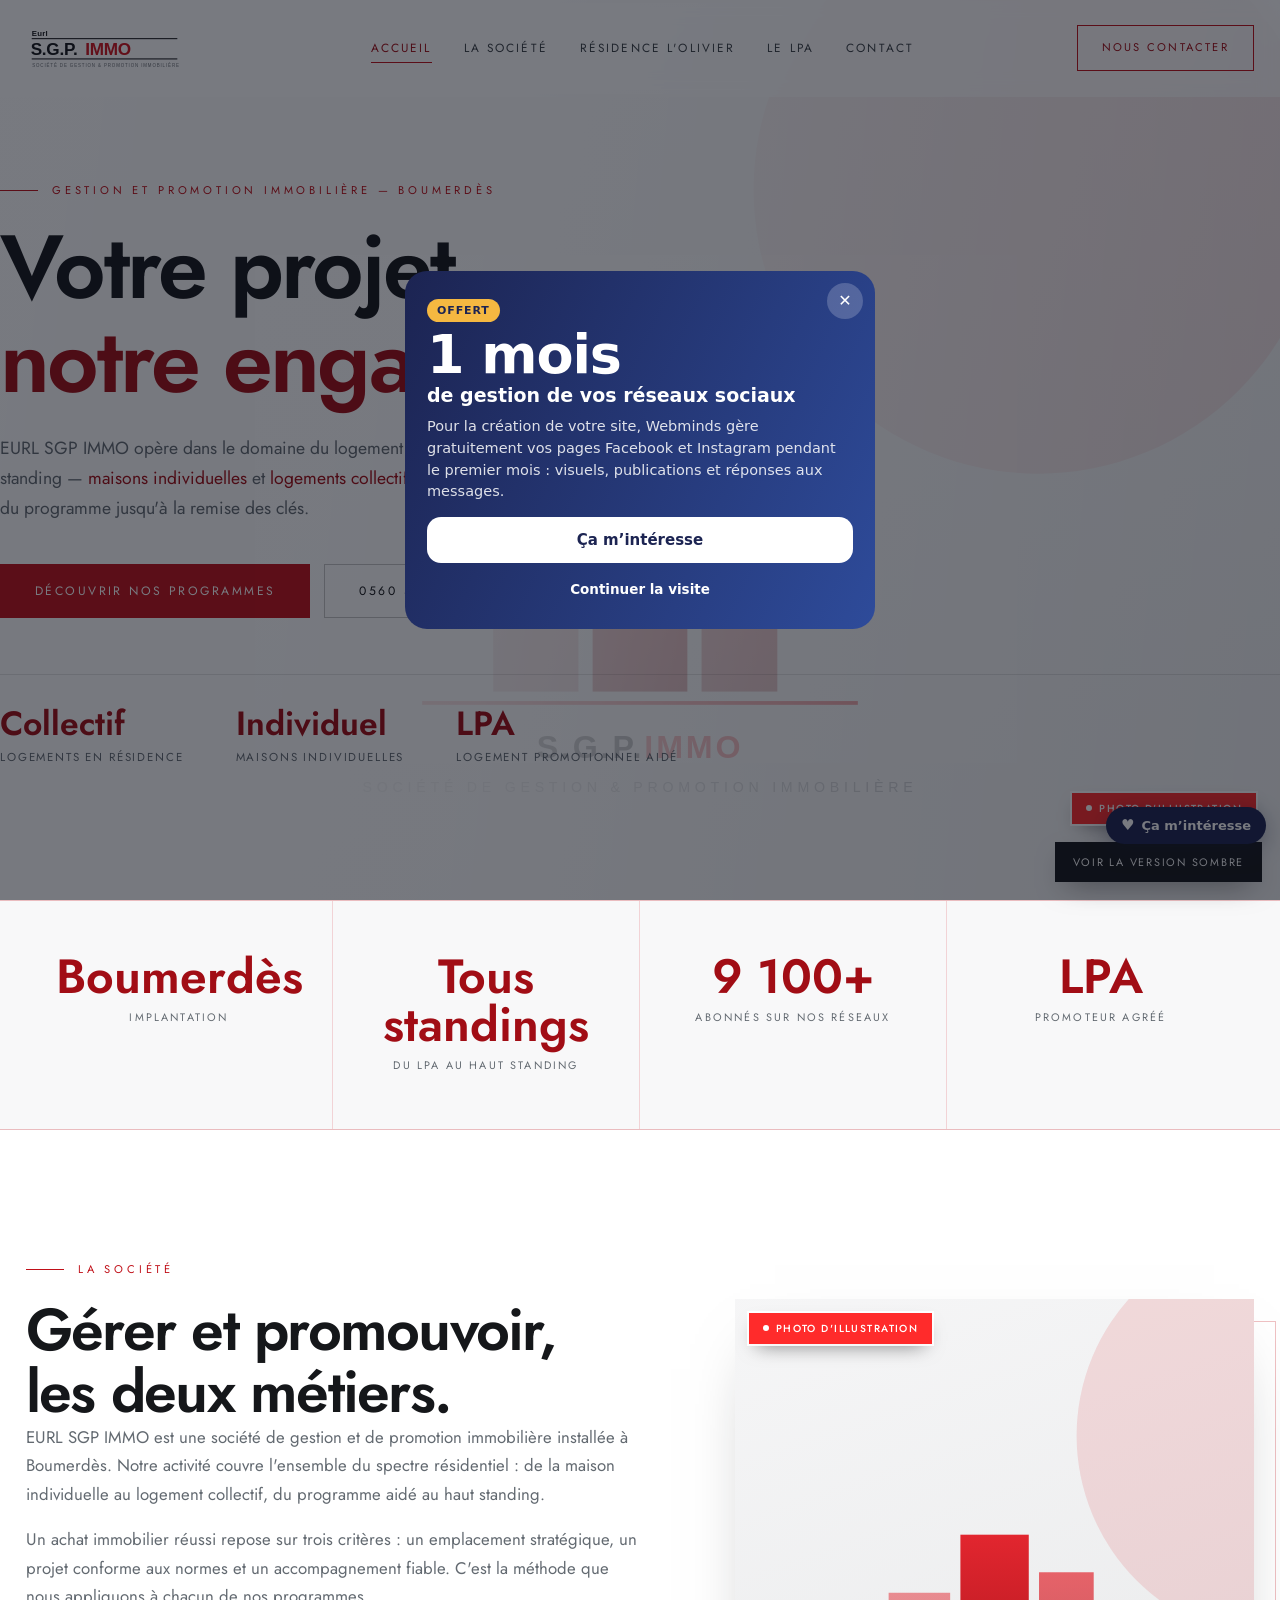
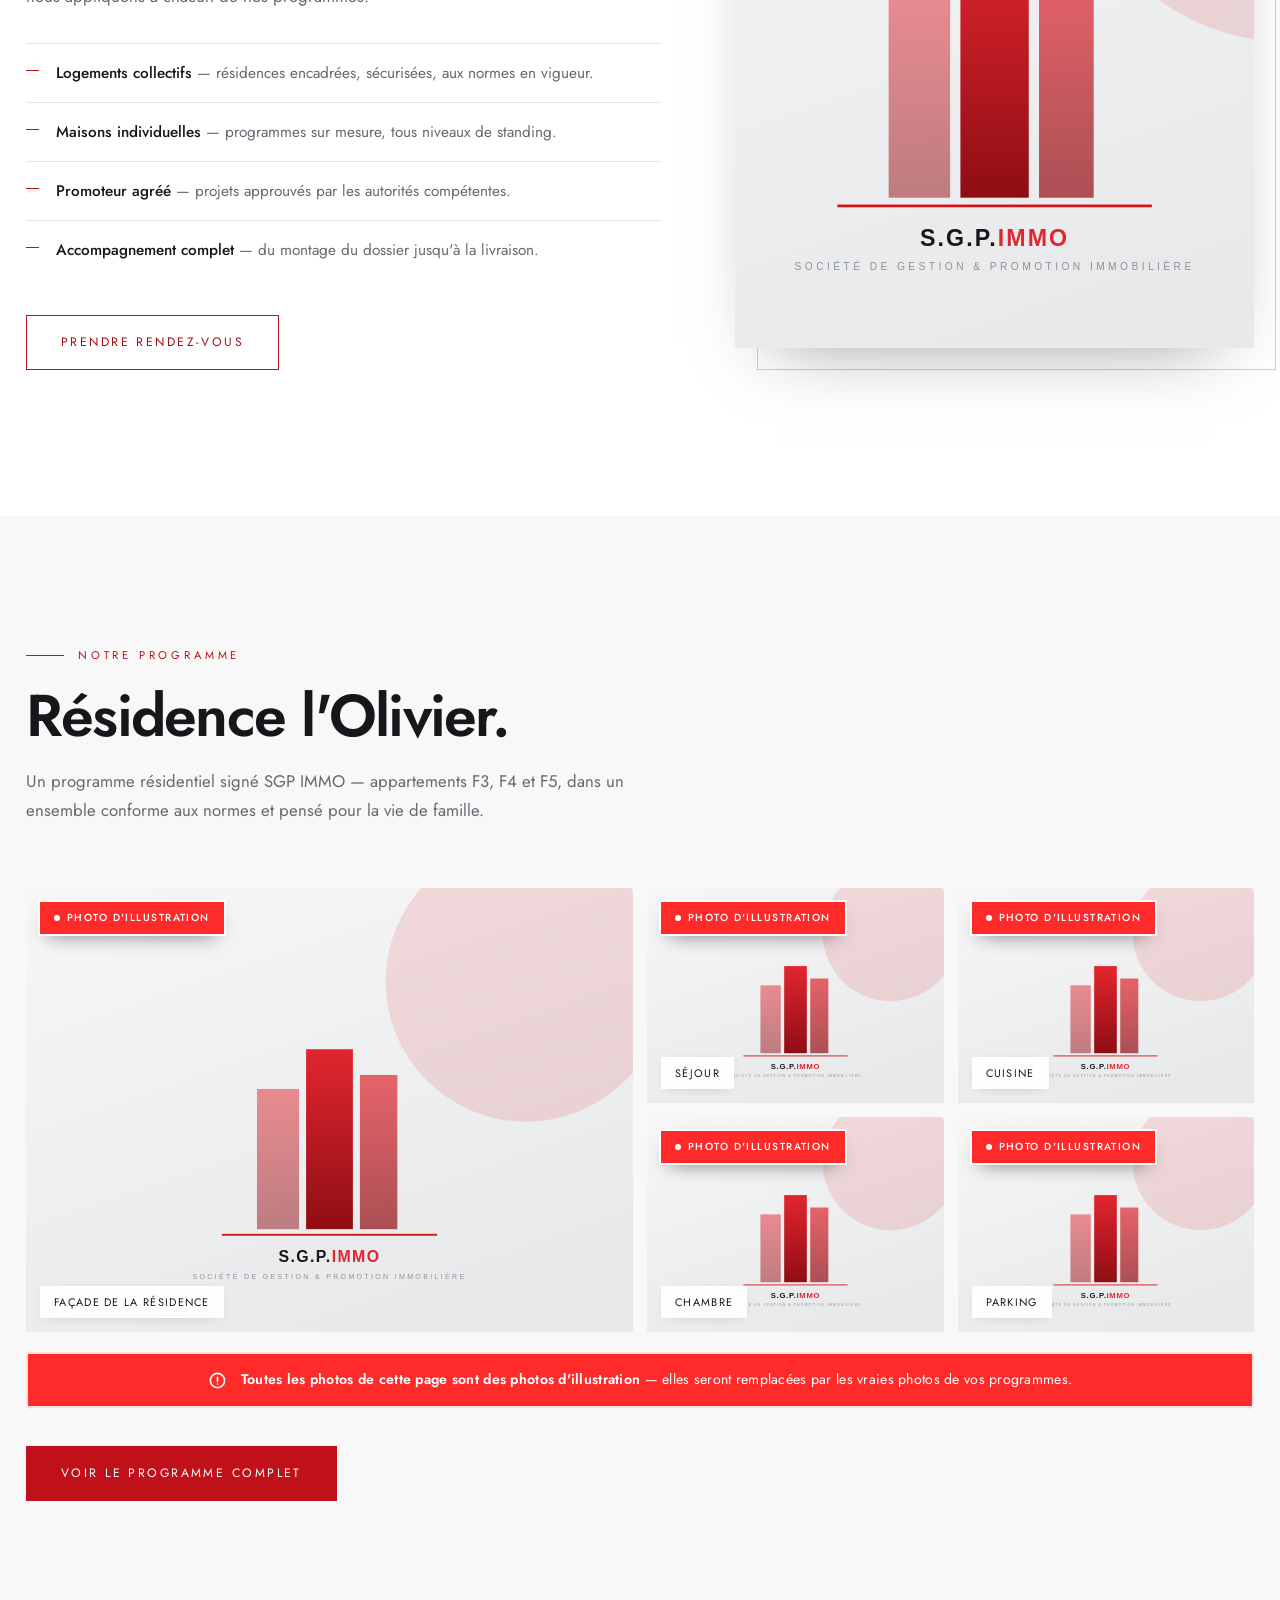
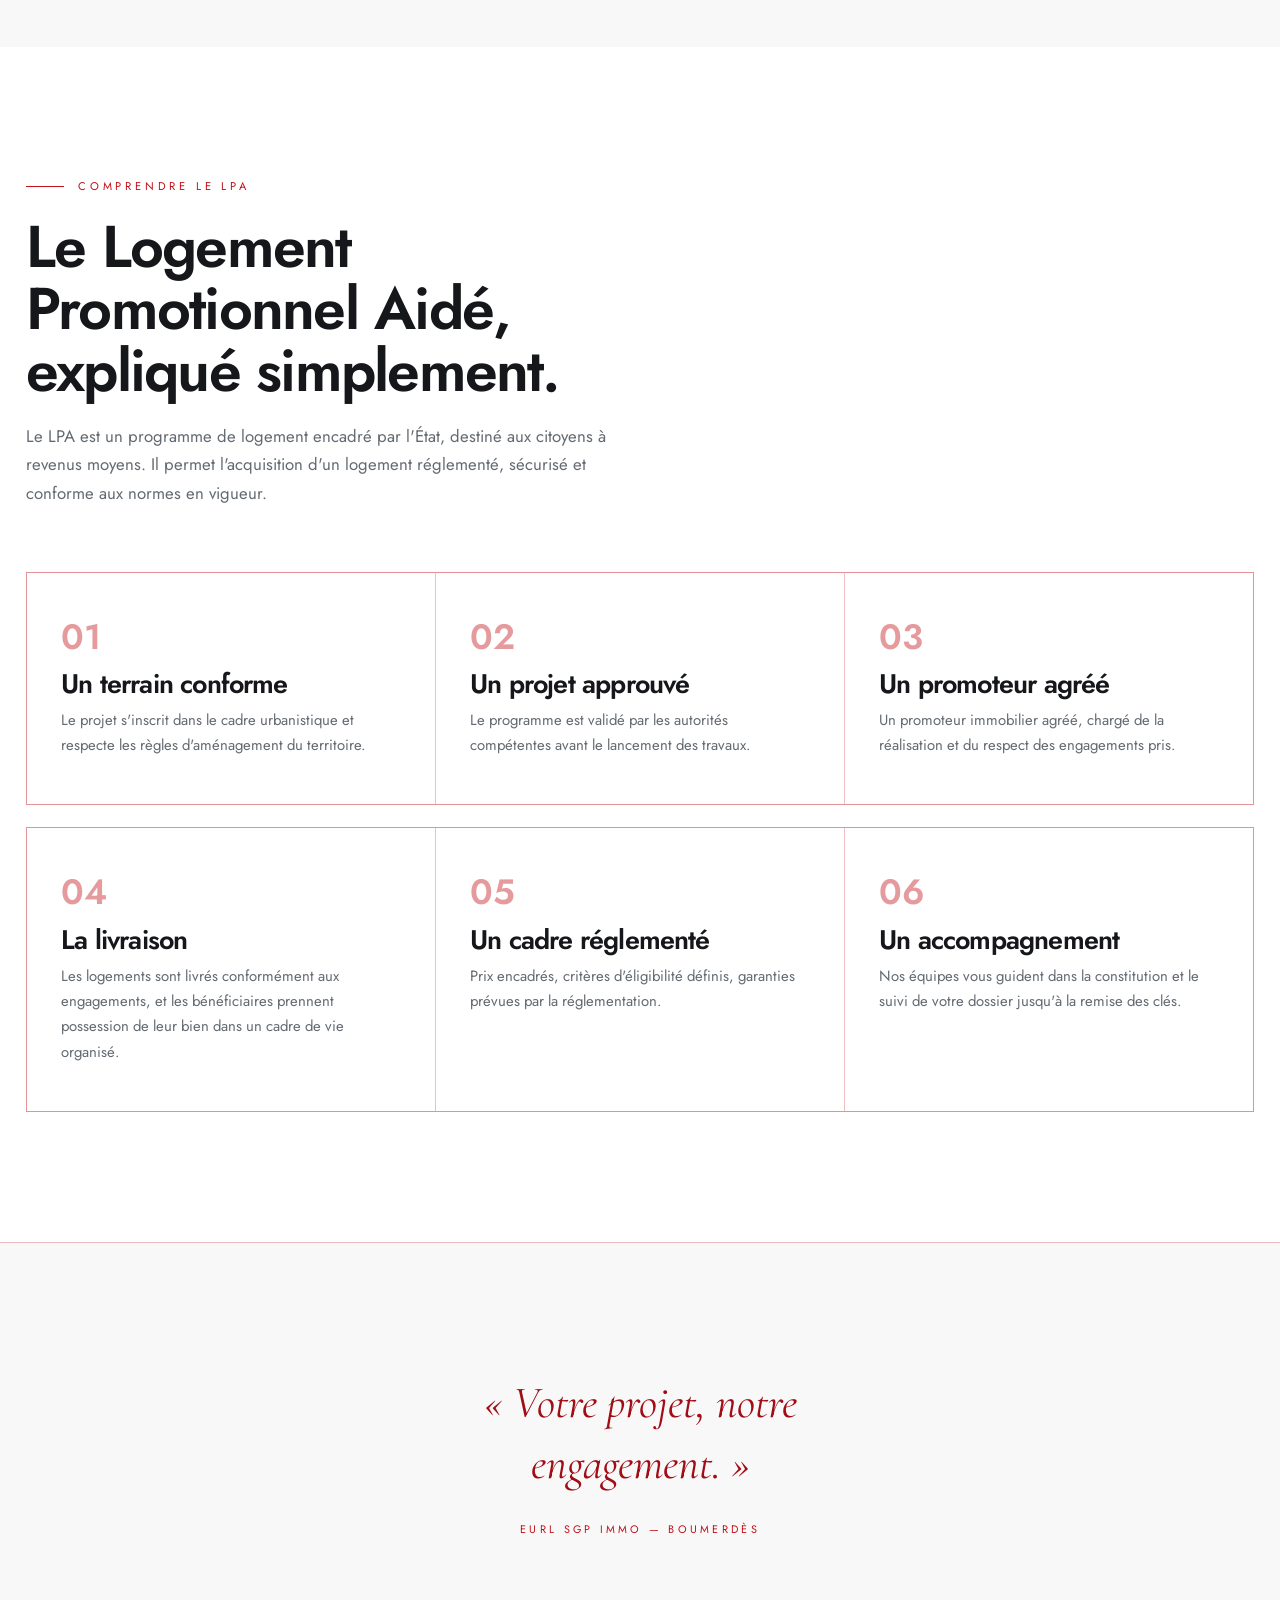
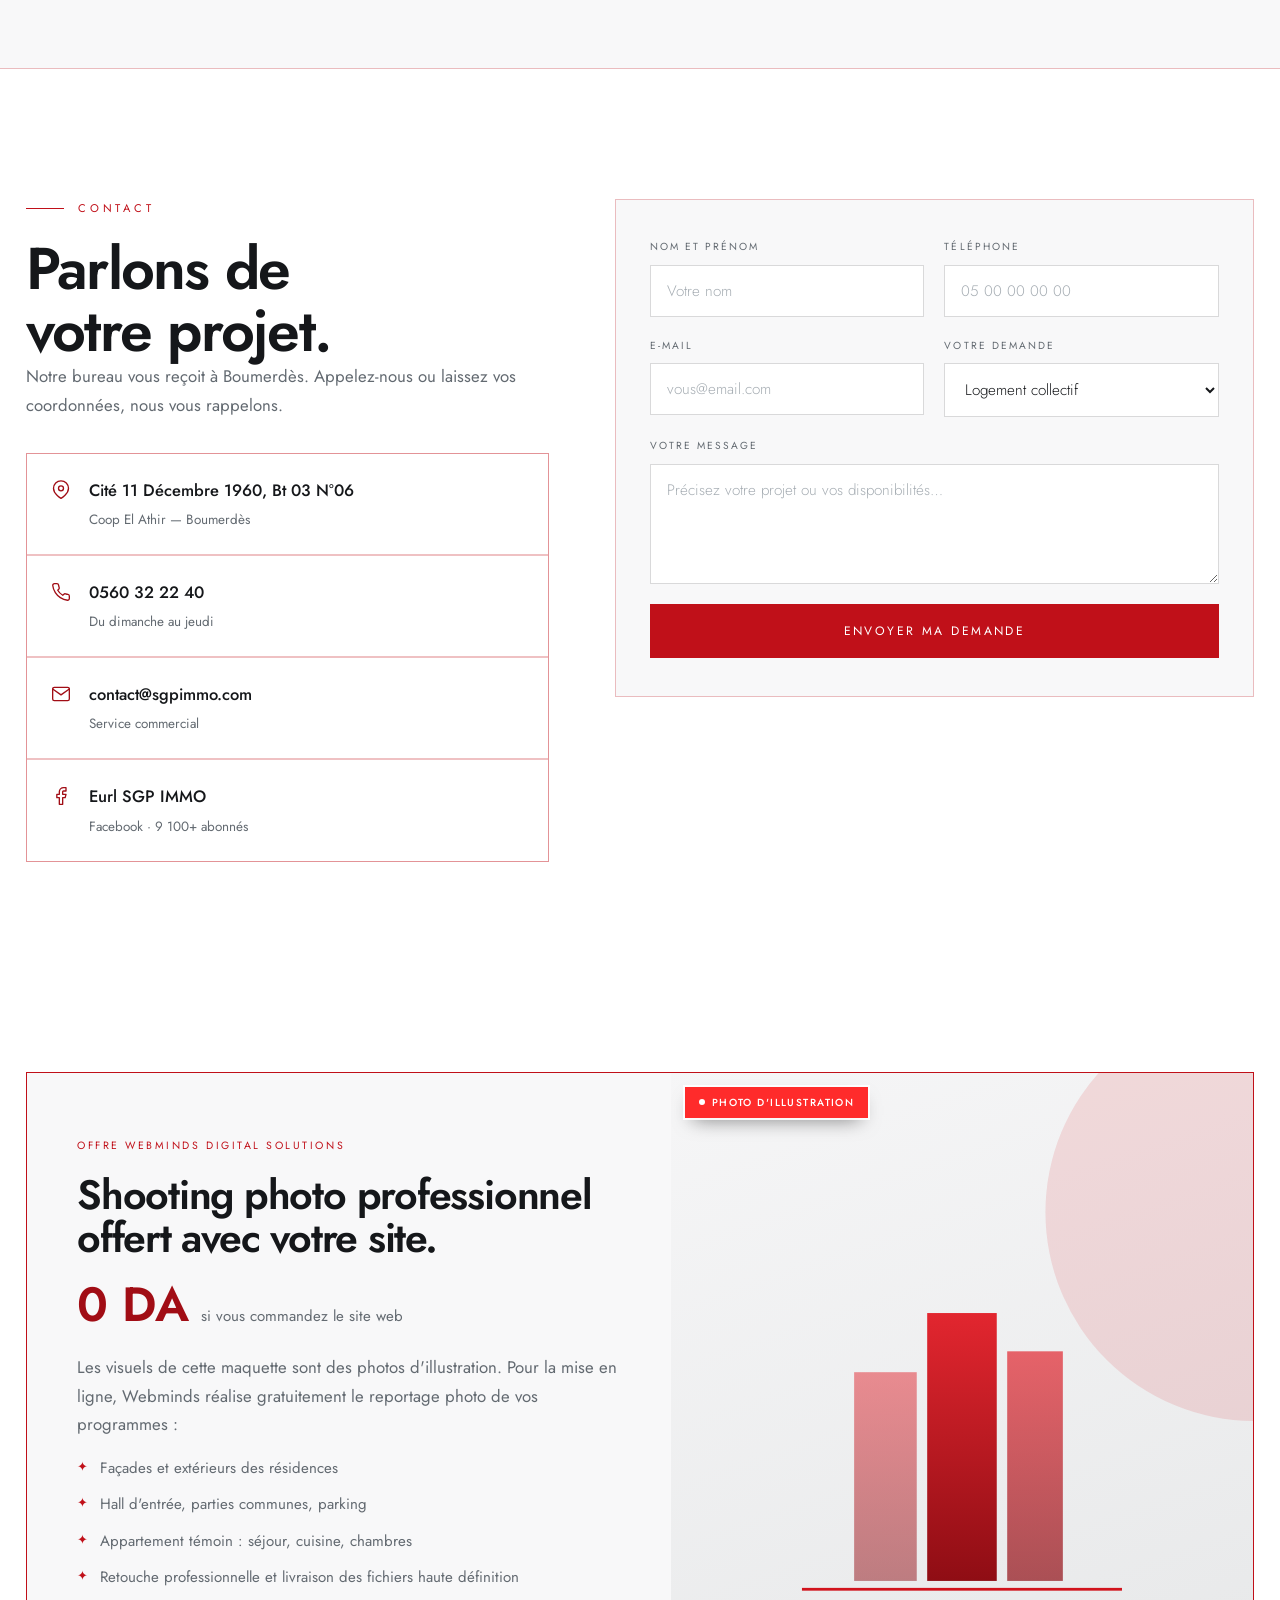
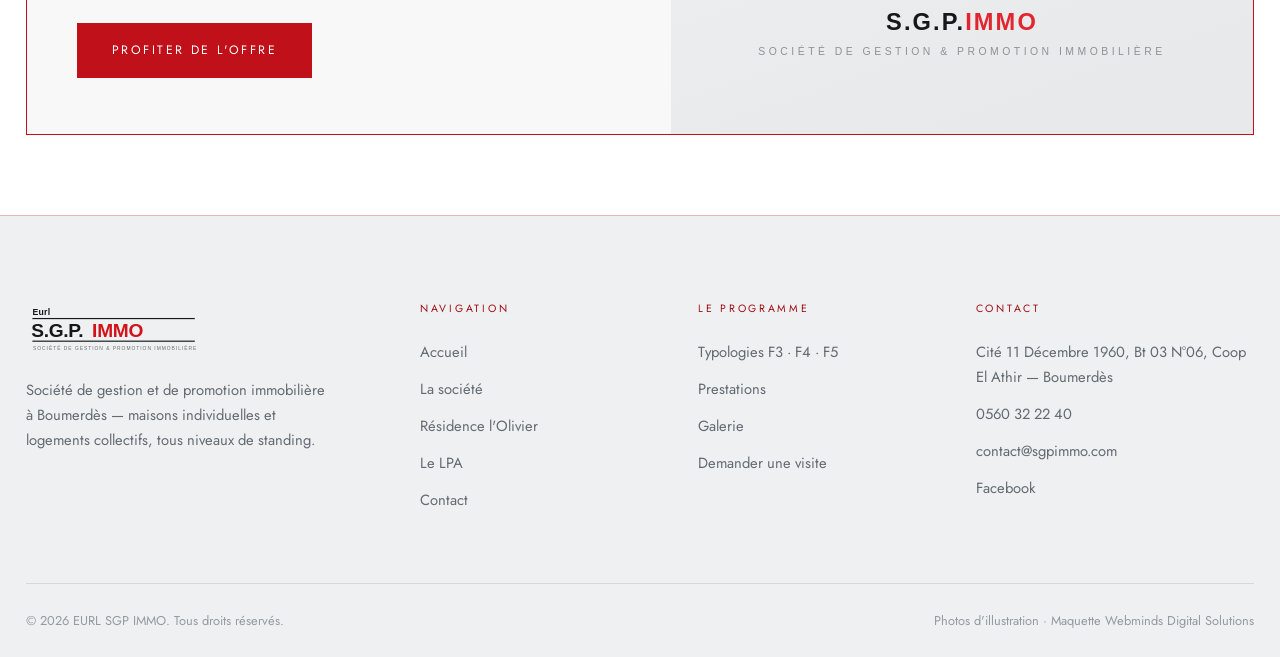
==== commit f3bb13b2: "Pop-up « 1 mois de réseaux sociaux offert » et bouton « Ça m'intéresse » (envoi WhatsApp)" ====
--- a/light/index.html
+++ b/light/index.html
@@ -295,6 +295,42 @@
 </footer>
 
 <a class="vswitch" href="../index.html">Voir la version sombre</a>
-<script src="assets/js/main.js"></script>
-</body>
+<script src="assets/js/main.js"></script><script data-wml>(function(){if(window.__wmL)return;window.__wmL=1;
+var C={"p": "SGP IMMO", "mail": null, "wa": "213797372452", "v": [["/", "Version sombre", ""], ["/light/", "Version claire", ""]]};
+function ready(f){document.readyState==='loading'?document.addEventListener('DOMContentLoaded',f):f()}
+ready(function(){
+var css='.wmL-b{position:fixed;right:14px;bottom:calc(56px + env(safe-area-inset-bottom));z-index:2147483000;border:0;border-radius:999px;background:#1C2452;color:#fff;font:700 13px/1 system-ui,-apple-system,Segoe UI,Roboto,sans-serif;padding:11px 15px;box-shadow:0 6px 22px rgba(20,30,60,.35);cursor:pointer;display:flex;align-items:center;gap:7px}'
++'@media(max-width:520px){.wmL-b{bottom:calc(112px + env(safe-area-inset-bottom));font-size:12.5px;padding:10px 13px}}'
++'.wmL-m{position:fixed;inset:0;z-index:2147483001;background:rgba(10,14,25,.55);display:none;align-items:flex-end;justify-content:center;font-family:system-ui,-apple-system,Segoe UI,Roboto,sans-serif}.wmL-m.on{display:flex}@media(min-width:700px){.wmL-m{align-items:center;padding:20px}}'
++'.wmL-x{box-sizing:border-box;position:relative;background:#fff;color:#1C2452;width:100%;max-width:470px;max-height:92vh;overflow:auto;border-radius:22px 22px 0 0;padding:24px 22px calc(22px + env(safe-area-inset-bottom));text-align:left}@media(min-width:700px){.wmL-x{border-radius:22px}}'
++'.wmL-x *{box-sizing:border-box}.wmL-c{position:absolute;top:12px;right:12px;width:36px;height:36px;border:0;border-radius:50%;background:#F0F2F1;font-size:16px;cursor:pointer;color:#1C2452}'
++'.wmL-x h3{font:800 26px/1.1 system-ui,-apple-system,sans-serif;margin:4px 40px 10px 0;color:inherit}.wmL-x p{margin:0 0 14px;line-height:1.5;font-size:14.5px;opacity:.85}'
++'.wmL-o{background:linear-gradient(115deg,#1C2452,#2E4B9A);color:#fff}.wmL-o .wmL-c{background:rgba(255,255,255,.2);color:#fff}.wmL-big{font:900 54px/.95 system-ui,-apple-system,sans-serif;letter-spacing:-.02em;margin:6px 0 2px}.wmL-big small{display:block;font-size:19px;font-weight:700;letter-spacing:0;margin-top:6px}'
++'.wmL-tag{display:inline-block;background:#F5B841;color:#1C2452;font:800 11px system-ui,sans-serif;letter-spacing:.08em;border-radius:999px;padding:5px 10px}'
++'.wmL-btn{display:flex;align-items:center;justify-content:center;width:100%;border:0;border-radius:14px;padding:14px;font:800 15px system-ui,-apple-system,sans-serif;cursor:pointer;margin-top:8px}.wmL-w{background:#fff;color:#1C2452}.wmL-g{background:#1FAF55;color:#fff}.wmL-n{background:#1C2452;color:#fff}.wmL-l{background:transparent;color:inherit;font-weight:600;font-size:13.5px;padding:10px}'
++'.wmL-s{font:700 11.5px system-ui,sans-serif;text-transform:uppercase;letter-spacing:.06em;opacity:.6;margin:12px 0 8px}.wmL-ch{display:grid;gap:8px}.wmL-ch label{display:flex;align-items:center;gap:10px;border:1.5px solid #E2E6E3;border-radius:12px;padding:11px 12px;cursor:pointer;font-size:14px;font-weight:600}.wmL-ch label small{display:block;font-weight:500;opacity:.65;font-size:12px}.wmL-ch input{width:18px;height:18px;flex:none;accent-color:#1FAF55}'
++'.wmL-f{display:grid;gap:8px;margin:12px 0 6px}.wmL-f input{border:1.5px solid #E2E6E3;border-radius:12px;padding:12px;font:500 16px system-ui,sans-serif;color:#1C2452;background:#fff;-webkit-user-select:text!important;user-select:text!important;width:100%}'
++'.wmL-ok{text-align:center}.wmL-ok i{display:grid;place-items:center;width:64px;height:64px;margin:6px auto 12px;border-radius:50%;background:#E8F7EE;color:#1FAF55;font-style:normal;font-size:30px}';
+var st=document.createElement('style');st.textContent=css;document.head.appendChild(st);
+function ss(k,v){try{if(v===undefined)return sessionStorage.getItem(k);sessionStorage.setItem(k,v)}catch(e){}}
+var p=location.pathname,cur=0;C.v.forEach(function(v,i){if(v[0]!=='/'&&p.indexOf(v[0])===0)cur=i});
+var off=document.createElement('div');off.className='wmL-m';off.innerHTML='<div class="wmL-x wmL-o" role="dialog" aria-modal="true"><button class="wmL-c" type="button" aria-label="Fermer">✕</button><span class="wmL-tag">OFFERT</span><div class="wmL-big">1 mois<small>de gestion de vos réseaux sociaux</small></div><p style="margin-top:12px">Pour la création de votre site, Webminds gère gratuitement vos pages Facebook et Instagram pendant le premier mois : visuels, publications et réponses aux messages.</p><button class="wmL-btn wmL-w" type="button" data-i>Ça m’intéresse</button><button class="wmL-btn wmL-l" type="button" data-c>Continuer la visite</button></div>';
+var ch='';C.v.forEach(function(v,i){ch+='<label><input type="radio" name="wmLv" value="'+v[1]+'"'+(i===cur?' checked':'')+'><span>'+v[1]+(v[2]?'<small>'+v[2]+'</small>':'')+'</span></label>'});
+var it=document.createElement('div');it.className='wmL-m';it.innerHTML='<div class="wmL-x" role="dialog" aria-modal="true"><button class="wmL-c" type="button" aria-label="Fermer">✕</button><div data-s1><h3>Cette maquette vous plaît ?</h3><p>Choisissez la version qui vous intéresse : Webminds vous recontacte pour vous la présenter.</p>'+(C.v.length>1?'<div class="wmL-s">La version préférée</div><div class="wmL-ch">'+ch+'</div>':'')+'<div class="wmL-s">En plus</div><div class="wmL-ch"><label><input type="checkbox" value="Gestion des réseaux sociaux (1 mois offert)"><span>Réseaux sociaux<small>1 mois de gestion offert avec le site</small></span></label></div><div class="wmL-f"><input name="n" placeholder="Votre nom" autocomplete="name"><input name="t" type="tel" inputmode="tel" placeholder="Votre téléphone (facultatif)" autocomplete="tel"></div><button class="wmL-btn wmL-g" type="button" data-w>Envoyer sur WhatsApp</button>'+(C.mail?'<button class="wmL-btn wmL-l" type="button" data-e>Envoyer par e-mail</button>':'')+'</div><div class="wmL-ok" data-s2 hidden><i>✓</i><h3 style="margin:0 0 8px">Merci !</h3><p>Votre choix a bien été transmis à Webminds. Nous vous recontactons très vite.</p><button class="wmL-btn wmL-n" type="button" data-c>Continuer la visite</button></div></div>';
+document.body.appendChild(off);document.body.appendChild(it);
+var b=document.createElement('button');b.type='button';b.className='wmL-b';b.innerHTML='<b style="font-size:15px">♥</b>Ça m’intéresse';document.body.appendChild(b);
+function op(m){off.classList.remove('on');it.classList.remove('on');m.classList.add('on')}
+[off,it].forEach(function(m){m.addEventListener('click',function(e){if(e.target===m||e.target.closest('.wmL-c')||e.target.closest('[data-c]'))m.classList.remove('on')})});
+b.onclick=function(){op(it)};off.querySelector('[data-i]').onclick=function(){op(it)};
+function msg(){var v=(it.querySelector('input[name=wmLv]:checked')||{}).value||C.v[cur][1],x=[].map.call(it.querySelectorAll('input[type=checkbox]:checked'),function(c){return c.value}),n=it.querySelector('[name=n]').value.trim(),t=it.querySelector('[name=t]').value.trim();
+ return{v:v,x:x,n:n,t:t,txt:'Bonjour Webminds, la maquette '+C.p+' m’intéresse.\nVersion préférée : '+v+(x.length?'\nEn plus : '+x.join(', '):'')+(n?'\nNom : '+n:'')+(t?'\nTéléphone : '+t:'')+'\nLien : '+location.origin+C.v[cur][0]}}
+function mail(m){if(!C.mail)return;try{fetch('https://formsubmit.co/ajax/'+C.mail,{method:'POST',keepalive:true,headers:{'Content-Type':'application/json','Accept':'application/json'},body:JSON.stringify({_subject:'Maquette '+C.p+' : intéressé ('+m.v+')',Prospect:C.p,Version:m.v,Options:m.x.join(', ')||'-',Nom:m.n||'-',Telephone:m.t||'-',Lien:location.origin+C.v[cur][0],_template:'table',_captcha:'false'})}).catch(function(){})}catch(e){}}
+function done(){it.querySelector('[data-s1]').hidden=true;it.querySelector('[data-s2]').hidden=false;ss('wmL-sent','1')}
+it.querySelector('[data-w]').onclick=function(){var m=msg();mail(m);done();location.href='https://wa.me/'+C.wa+'?text='+encodeURIComponent(m.txt)};
+var e=it.querySelector('[data-e]');if(e)e.onclick=function(){mail(msg());done()};
+var sh=ss('wmL-off');addEventListener('scroll',function(){var r=(scrollY+innerHeight)/document.documentElement.scrollHeight;
+ if(!sh&&scrollY>500&&r>.3){sh=1;ss('wmL-off','1');op(off)}
+ if(!ss('wmL-it')&&!ss('wmL-sent')&&sh&&r>.92&&!off.classList.contains('on')){ss('wmL-it','1');op(it)}},{passive:true});
+});})();
+</script></body>
 </html>
